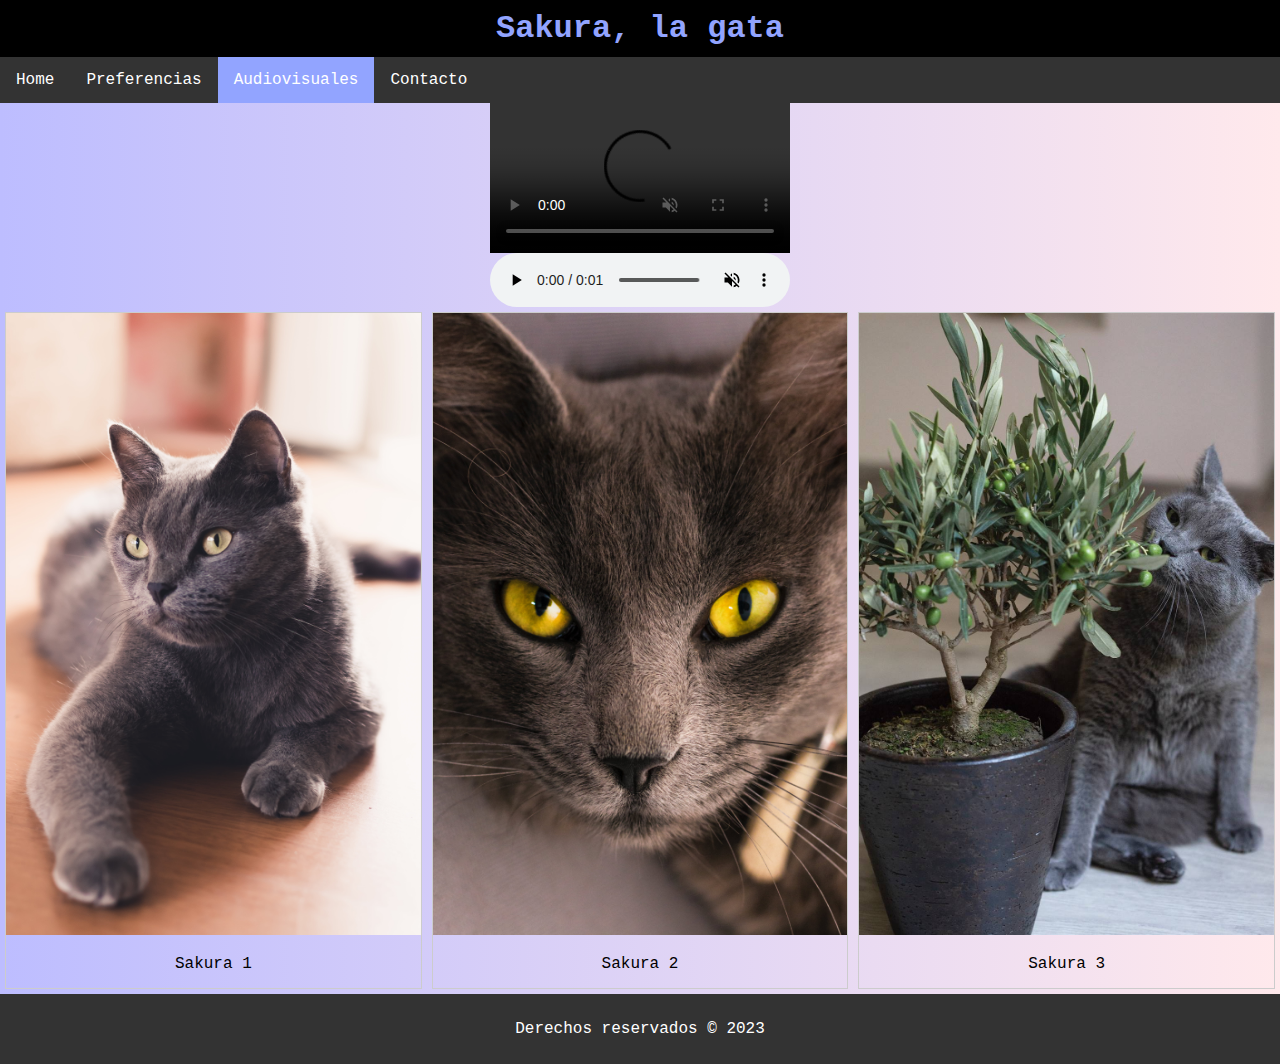
==== audiovisuales.html @ 01cf6860 "Se agregaron" ====
<!DOCTYPE html>
<html lang="en">
<head>
    <meta charset="UTF-8">
    <meta http-equiv="X-UA-Compatible" content="ie=edge">
    <meta name="viewport" content="width=device-width, initial-scale=1.0">
    
    <title>Sakura, la gata</title>

    <style>
        body {
            font-family: "Lucida Console", "Courier New", monospace;
            background: linear-gradient(to right, rgb(189, 189, 255), rgb(255, 233, 236));
            padding: 0;
            margin: 0;
        }

        header {
            text-align: center;
        }

        ul {
            list-style-type: none;
            margin: 0;
            padding: 0;
            overflow: hidden;
            background-color: #333;
        }

        li {
            float: left;
        }

        li a {
            display: block;
            color: white;
            text-align: center;
            padding: 14px 16px;
            text-decoration: none;
        }

        li a:hover:not(.active) {
            background-color: #111;
        }

        .active {
            background-color: #92a4ff;
        }

        h1 {
            background-color: black;
            padding: 10px;
            margin: 0;
            color: #92a4ff;
        }

        div.gallery {
            margin: 5px;
            border: 1px solid #ccc;
            float: left;
            width: 33vw;
        }

        div.gallery:hover {
            border: 1px solid #777;
        }

        div.gallery img {
            width: 100%;
            height: auto;
        }

        div.desc {
            padding: 15px;
            text-align: center;
        }

        .centrado {
            display: flex;
            justify-content: center;
        }
        .footer {
            background-color: #333;
            color: #FFF;
            padding: 10px;
            text-align: center;
            clear: both;
        }
    </style>

</head>
<body>
    
     <header>
        <h1>Sakura, la gata</h1>
        <nav>
            <ul>
                <li><a href="index.html">Home</a></li>
                <li><a href="preferencias.html">Preferencias</a></li>
                <li><a class="active" href="audiovisuales.html">Audiovisuales</a></li>
                <li><a href="contacto.html">Contacto</a></li>
            </ul>
        </nav>
     </header>

    <div class="centrado">
        <video src="/assets/video/video.mp4" autoplay muted controls></video>
    </div>
    
    <div class="centrado">
        <audio src="/assets/audio/audio.mp3" muted controls></audio>
    </div>

    <section class="centrado">
        <div class="gallery">
            <a href="/assets/img/imagen1.jpg" target="_blank"><img src="/assets/img/imagen1.jpg" alt="Sakura Imagen 1" width="600px"></a>
            <div class="desc">Sakura 1</div>
        </div>
        <div class="gallery">
            <a href="/assets/img/imagen2.jpg" target="_blank"><img src="/assets/img/imagen2.jpg" alt="Sakura Imagen 2" width="600px"></a>
            <div class="desc">Sakura 2</div>
        </div>
        <div class="gallery">
            <a href="/assets/img/imagen5.jpg" target="_blank"><img src="/assets/img/imagen5.jpg" alt="Sakura Imagen 3" width="600px"></a>
            <div class="desc">Sakura 3</div>
        </div>
    </section>

    <footer class="footer">
       <p>Derechos reservados &copy; 2023</p>
    </footer>
    
</body>
</html>
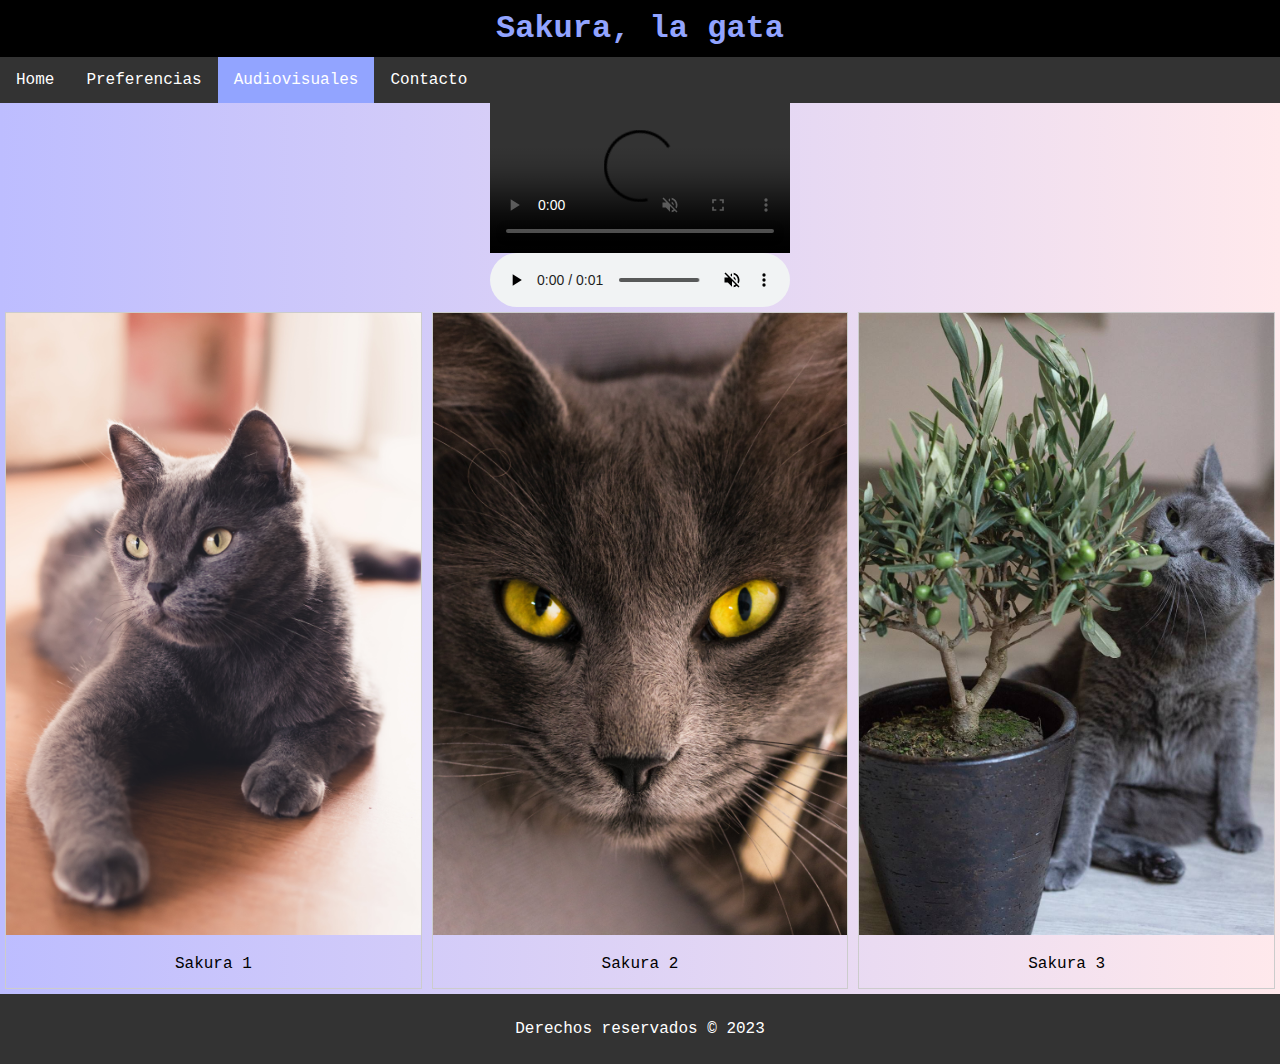
==== commit 51b161bf: "Se creo carpeta styles y se modificaron archivos .html" ====
--- a/audiovisuales.html
+++ b/audiovisuales.html
@@ -4,90 +4,8 @@
     <meta charset="UTF-8">
     <meta http-equiv="X-UA-Compatible" content="ie=edge">
     <meta name="viewport" content="width=device-width, initial-scale=1.0">
-    
+    <link rel="stylesheet" href="/styles/audiovisuales.css">
     <title>Sakura, la gata</title>
-
-    <style>
-        body {
-            font-family: "Lucida Console", "Courier New", monospace;
-            background: linear-gradient(to right, rgb(189, 189, 255), rgb(255, 233, 236));
-            padding: 0;
-            margin: 0;
-        }
-
-        header {
-            text-align: center;
-        }
-
-        ul {
-            list-style-type: none;
-            margin: 0;
-            padding: 0;
-            overflow: hidden;
-            background-color: #333;
-        }
-
-        li {
-            float: left;
-        }
-
-        li a {
-            display: block;
-            color: white;
-            text-align: center;
-            padding: 14px 16px;
-            text-decoration: none;
-        }
-
-        li a:hover:not(.active) {
-            background-color: #111;
-        }
-
-        .active {
-            background-color: #92a4ff;
-        }
-
-        h1 {
-            background-color: black;
-            padding: 10px;
-            margin: 0;
-            color: #92a4ff;
-        }
-
-        div.gallery {
-            margin: 5px;
-            border: 1px solid #ccc;
-            float: left;
-            width: 33vw;
-        }
-
-        div.gallery:hover {
-            border: 1px solid #777;
-        }
-
-        div.gallery img {
-            width: 100%;
-            height: auto;
-        }
-
-        div.desc {
-            padding: 15px;
-            text-align: center;
-        }
-
-        .centrado {
-            display: flex;
-            justify-content: center;
-        }
-        .footer {
-            background-color: #333;
-            color: #FFF;
-            padding: 10px;
-            text-align: center;
-            clear: both;
-        }
-    </style>
-
 </head>
 <body>
     
--- a/styles/audiovisuales.css
+++ b/styles/audiovisuales.css
@@ -0,0 +1,78 @@
+body {
+    font-family: "Lucida Console", "Courier New", monospace;
+    background: linear-gradient(to right, rgb(189, 189, 255), rgb(255, 233, 236));
+    padding: 0;
+    margin: 0;
+}
+
+header {
+    text-align: center;
+}
+
+ul {
+    list-style-type: none;
+    margin: 0;
+    padding: 0;
+    overflow: hidden;
+    background-color: #333;
+}
+
+li {
+    float: left;
+}
+
+li a {
+    display: block;
+    color: white;
+    text-align: center;
+    padding: 14px 16px;
+    text-decoration: none;
+}
+
+li a:hover:not(.active) {
+    background-color: #111;
+}
+
+.active {
+    background-color: #92a4ff;
+}
+
+h1 {
+    background-color: black;
+    padding: 10px;
+    margin: 0;
+    color: #92a4ff;
+}
+
+div.gallery {
+    margin: 5px;
+    border: 1px solid #ccc;
+    float: left;
+    width: 33vw;
+}
+
+div.gallery:hover {
+    border: 1px solid #777;
+}
+
+div.gallery img {
+    width: 100%;
+    height: auto;
+}
+
+div.desc {
+    padding: 15px;
+    text-align: center;
+}
+
+.centrado {
+    display: flex;
+    justify-content: center;
+}
+.footer {
+    background-color: #333;
+    color: #FFF;
+    padding: 10px;
+    text-align: center;
+    clear: both;
+}